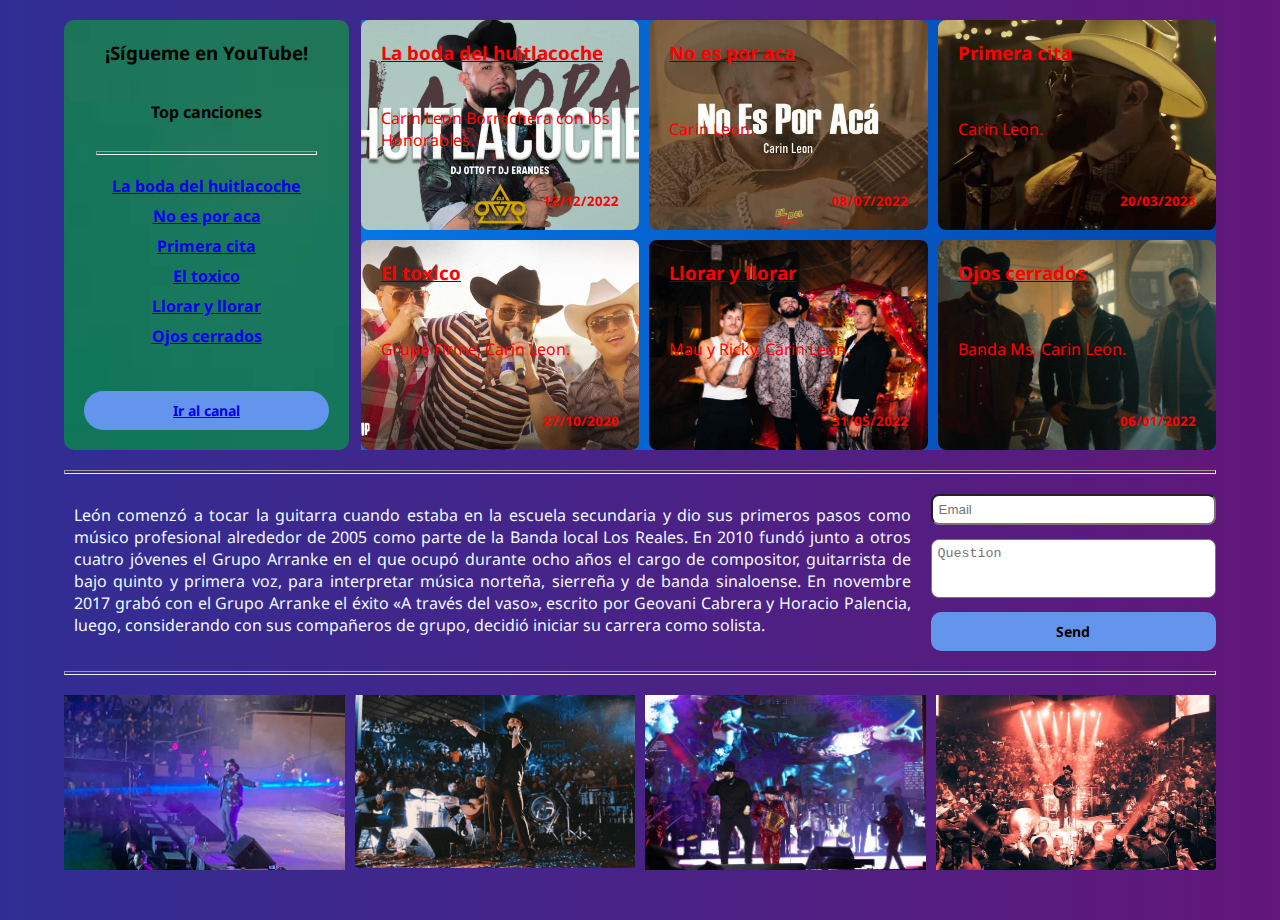
==== index.html @ 7c4f0ae0 "initial commit" ====
<!DOCTYPE html>
<html lang="en">
    <head>
        <meta charset="UTF-8" />
        <meta http-equiv="X-UA-Compatible" content="IE=edge" />
        <meta name="viewport" content="width=device-width, initial-scale=1.0" />
        <title>Index</title>
        <!-- Logo -->
        <link rel="shortcut icon" href="./img/logo.png" />
        <!-- Google Fonts - Noto Sans -->
        <link rel="preconnect" href="https://fonts.googleapis.com" />
        <link rel="preconnect" href="https://fonts.gstatic.com" crossorigin />
        <link href="https://fonts.googleapis.com/css2?family=Noto+Sans:wght@300;400&display=swap" rel="stylesheet" />
        <!-- Custom CSS -->
        <link rel="stylesheet" href="css/styles-initial.css" />
    </head>
    <body>
        <div class="container-main">
            <div class="banner" style="background-image: url('./img/banner.jpg')">
                <h3>¡Sígueme en YouTube!</h3>
                <ul>
                    <li>Top canciones</li><hr>
                    <li><a href="https://www.youtube.com/watch?v=6AJ1H63KLWc">La boda del huitlacoche</a></li>
                    <li><a href="https://www.youtube.com/watch?v=CboQScwFnLY">No es por aca</a></li>
                    <li><a href="https://www.youtube.com/watch?v=jhMiIUb2GEA">Primera cita</a></li>
                    <li><a href="https://www.youtube.com/watch?v=7MacBC8cLjg">El toxico</a></li>
                    <li><a href="https://www.youtube.com/watch?v=MUTS37nhkTA">Llorar y llorar</a></li>
                    <li><a href="https://www.youtube.com/watch?v=6WZPtzuyJBg">Ojos cerrados</a></li>
                </ul>
                <button class="button"><a href="https://www.youtube.com/channel/UCywpKTAjNjHv53c0TX3K_KQ">Ir al canal</a></button>
            </div>
            <div class="container-cards" style="background-image: url('./img/videolist/6.jpg')">
                <div class="card" style="background-image: url('./img/videolist/7.jpg')">
                    <div class="texts">
                        <a href="https://www.youtube.com/watch?v=6AJ1H63KLWc"><h3 style="color:rgb(255, 0, 0)">La boda del huitlacoche</h3></a>
                        <p style="color:rgb(255, 0, 0)">Carin Leon Borrachera con los Honorables.</p>
                        <h5 style="color:rgb(255, 0, 0)">12/12/2022</h5>
                    </div>
                    </a>
                </div>
                <div class="card" style="background-image: url('./img/videolist/8.jpg')">
                    <div class="texts">
                        <a href="https://www.youtube.com/watch?v=CboQScwFnLY"><h3 h3 style="color:rgb(255, 0, 0)">No es por aca</h3></a>
                        <p h3 style="color:rgb(255, 0, 0)">Carin Leon.</p>
                        <h5 h3 style="color:rgb(255, 0, 0)">08/07/2022</h5>
                    </div>
                </div>
                <div class="card" style="background-image: url('./img/videolist/9.jpg')">
                    <div class="texts">
                        <a href="https://www.youtube.com/watch?v=jhMiIUb2GEA"><h3 h3 style="color:rgb(255, 0, 0)">Primera cita</h3></a>
                        <p h3 style="color:rgb(255, 0, 0)">Carin Leon.</p>
                        <h5 h3 style="color:rgb(255, 0, 0)">20/03/2023</h5>
                    </div>
                </div>
                <div class="card" style="background-image: url('./img/videolist/10.jpg')">
                    <div class="texts">
                        <a href="https://www.youtube.com/watch?v=7MacBC8cLjg"><h3 h3 style="color:rgb(255, 0, 0)">El toxico</h3></a>
                        <p h3 style="color:rgb(255, 0, 0)">Grupo Firme, Carin Leon.</p>
                        <h5 h3 style="color:rgb(255, 0, 0)">27/10/2020</h5>
                    </div>
                </div>
                <div class="card" style="background-image: url('./img/videolist/11.jpg')">
                    <div class="texts">
                        <a href="https://www.youtube.com/watch?v=MUTS37nhkTA"><h3 h3 style="color:rgb(255, 0, 0)">Llorar y llorar</h3></a>
                        <p h3 style="color:rgb(255, 0, 0)">Mau y Ricky, Carin Leon.</p>
                        <h5 h3 style="color:rgb(255, 0, 0)">31/05/2022</h5>
                    </div>
                </div>
                <div class="card" style="background-image: url('./img/videolist/12.jpg')">
                    <div class="texts">
                        <a href="https://www.youtube.com/watch?v=6WZPtzuyJBg"><h3 h3 style="color:rgb(255, 0, 0)">Ojos cerrados</h3></a>
                        <p h3 style="color:rgb(255, 0, 0)">Banda Ms, Carin Leon.</p>
                        <h5 h3 style="color:rgb(255, 0, 0)">06/01/2022</h5>
                    </div>
                </div>
            </div>
        </div>
        <hr />
        <div class="container-info">
            <div class="presentation" style="color:aliceblue">
                León comenzó a tocar la guitarra cuando estaba en la escuela secundaria y dio sus primeros pasos como músico profesional alrededor de 2005 como parte de la Banda local Los Reales. 
                En 2010 fundó junto a otros cuatro jóvenes el Grupo Arranke en el que ocupó durante ocho años el cargo de compositor, guitarrista de bajo quinto y primera voz, para interpretar música norteña, sierreña y de banda sinaloense. 
                En novembre 2017 grabó con el Grupo Arranke el éxito «A través del vaso», escrito por Geovani Cabrera y Horacio Palencia, luego, considerando con sus compañeros de grupo, decidió iniciar su carrera como solista.
            </div>
            <div class="form">
                <input type="email" placeholder="Email" />
                <textarea rows="3" placeholder="Question"></textarea>
                <button class="button">Send</button>
            </div>
        </div>
        <hr />
        <div class="container-images">
            <div class="card-image">
                <img src="img/thumbnails/1.JPG" alt="Thumbnail 1" />
            </div>
            <div class="card-image">
                <img src="img/thumbnails/2.JPG" alt="Thumbnail 2" />
            </div>
            <div class="card-image">
                <img src="img/thumbnails/3.JPG" alt="Thumbnail 3" />
            </div>
            <div class="card-image">
                <img src="img/thumbnails/4.JPG" alt="Thumbnail 4" />
            </div>
        </div>
    </body>
</html>
---- css/styles-initial.css ----
root {
    --color-black: #000000;
    --color-white: #ffffff;
}

* {
    box-sizing: border-box;
    margin: 0;
    padding: 0;
}

body {
    background: #26b94b; /* fallback for old browsers */
    background: -webkit-linear-gradient(to right, #952eda, #30155c); /* Chrome 10-25, Safari 5.1-6 */
    background: linear-gradient(to right, #302e94, #621779); /* W3C, IE 10+/ Edge, Firefox 16+, Chrome 26+, Opera 12+, Safari 7+ */
    color: var(--color-white);
    font-family: "Noto Sans", sans-serif;
    min-height: 100vh;
}

.container-main {
    display: grid;
    gap: 12px;
    grid-template-columns: 1fr 3fr;
    margin: 20px auto;
    max-width: 1500px;
    padding: 40px auto;
    width: 90%;
}

.banner {
    background-position: center center;
    background-size: cover;
    border: 2px solid var(--color-white);
    border-radius: 10px;
    display: flex;
    flex-direction: column;
    justify-content: space-between;
    padding: 20px;
    text-align: center;
}

.banner ul {
    list-style: none;
}

.banner ul li {
    font-weight: bold;
    padding-bottom: 8px;
}

.banner .button {
    background: cornflowerblue;
    border: 3px solid var(--color-black);
    border-radius: 100px;
    color: var(--color-white);
    cursor: pointer;
    display: block;
    font-family: "Noto Sans", sans-serif;
    font-size: 14px;
    font-weight: bold;
    padding: 10px;
    text-align: center;
    transition: transform 0.2s;
    width: 100%;
}

.banner .button:hover {
    transform: scale(1.03);
}

.container-cards {
    display: grid;
    gap: 10px;
    grid-template-columns: repeat(3, 1fr);
}

.card {
    background-position: center center;
    background-size: cover;
    border-radius: 8px;
    min-height: 210px;
    padding: 20px;
    transition: transform 0.2s;
}

.card:hover {
    transform: scale(1.03);
}

.card .texts {
    display: flex;
    flex-direction: column;
    justify-content: space-between;
    height: 100%;
}

.card .texts h5 {
    text-align: right;
}

hr {
    background-color: var(--color-black);
    color: var(--color-black);
    height: 4px;
    margin: 20px auto;
    max-width: 1500px;
    width: 90%;
}

.container-info {
    display: grid;
    gap: 10px;
    grid-template-columns: 3fr 1fr;
    margin: 20px auto;
    max-width: 1500px;
    padding: 40px auto;
    width: 90%;
}

.container-info .presentation {
    text-decoration-color: antiquewhite;
    background-color: var(--color-white);
    border: 2px solid var(--color-white);
    border-radius: 10px;
    color: var(--color-white);
    padding: 10px;
    text-align: justify;
}

.container-info .form {
    display: flex;
    flex-direction: column;
    justify-content: center;
}

.container-info .form input {
    border-radius: 8px;
    margin-bottom: 14px;
    padding: 6px;
}

.container-info .form textarea {
    border-radius: 8px;
    margin-bottom: 14px;
    padding: 6px;
    resize: none;
}

.container-info .form .button {
    background: cornflowerblue;
    border: 3px solid var(--color-black);
    border-radius: 10px;
    color: var(--color-white);
    cursor: pointer;
    display: block;
    font-family: "Noto Sans", sans-serif;
    font-size: 14px;
    font-weight: bold;
    padding: 10px;
    text-align: center;
    transition: transform 0.2s;
    width: 100%;
}

.container-images {
    display: grid;
    gap: 10px;
    grid-template-columns: repeat(4, 1fr);
    margin: 20px auto;
    max-width: 1500px;
    padding: 40px auto;
    width: 90%;
}

.container-images img {
    border: 2px solid var(--color-black);
    transition: transform 0.2s;
    width: 100%;
}

.container-images img:hover {
    transform: scale(1.03);
}

/* Media Queries */

/* Large devices (laptops/desktops, 992px and up) */
@media only screen and (max-width: 992px) {
    .container-info .presentation {
        font-size: 14px;
    }

    .container-images {
        grid-template-columns: repeat(3, 1fr);
    }
}

/* Medium devices (landscape tablets, 768px and up) */
@media only screen and (max-width: 768px) {
    .container-main {
        grid-template-columns: 1fr;
    }

    .container-cards {
        grid-template-columns: repeat(2, 1fr);
    }

    .container-info {
        grid-template-columns: 1fr;
    }

    .container-info .presentation {
        font-size: 13px;
    }

    .container-images {
        grid-template-columns: repeat(2, 1fr);
    }
}

/* Small devices (portrait tablets and large phones, 600px and up) */
@media only screen and (max-width: 600px) {
    .container-cards {
        grid-template-columns: 1fr;
    }

    .container-info .presentation {
        font-size: 11px;
    }

    .container-images {
        grid-template-columns: 1fr;
    }
}
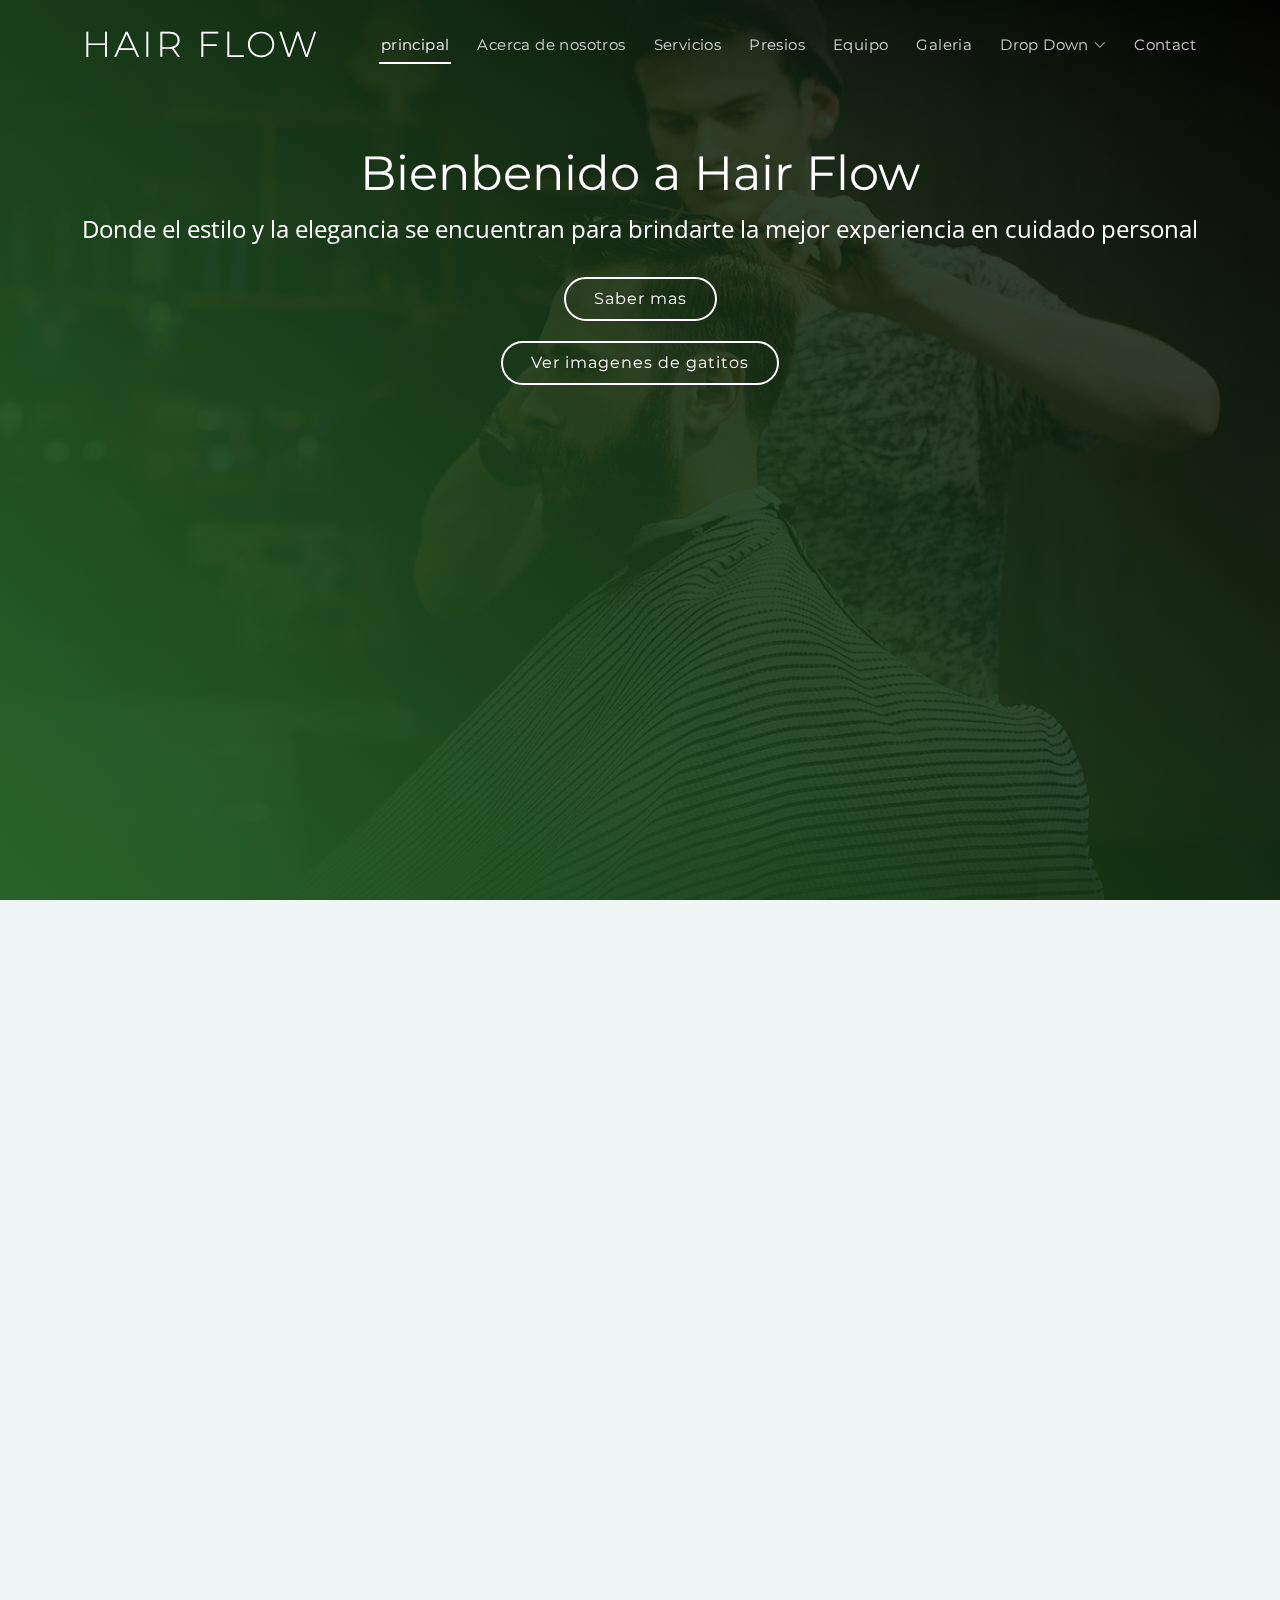
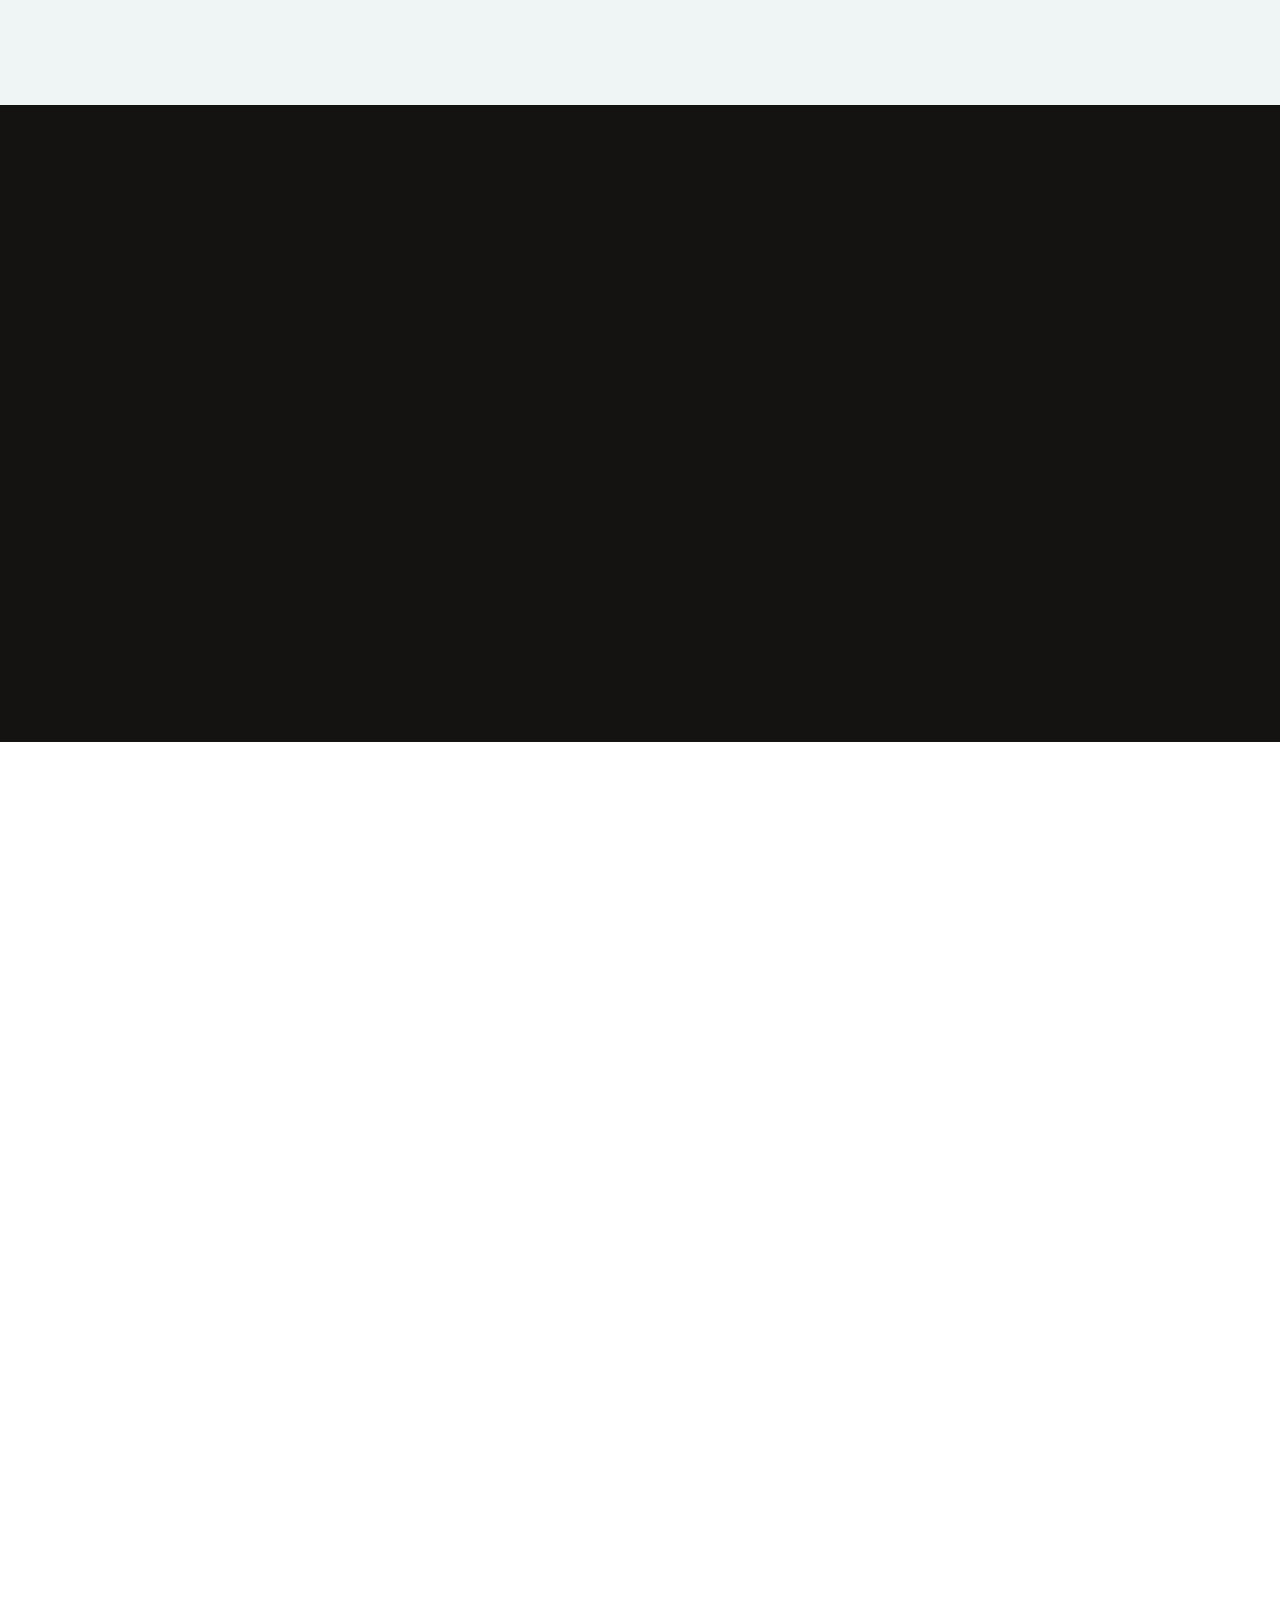
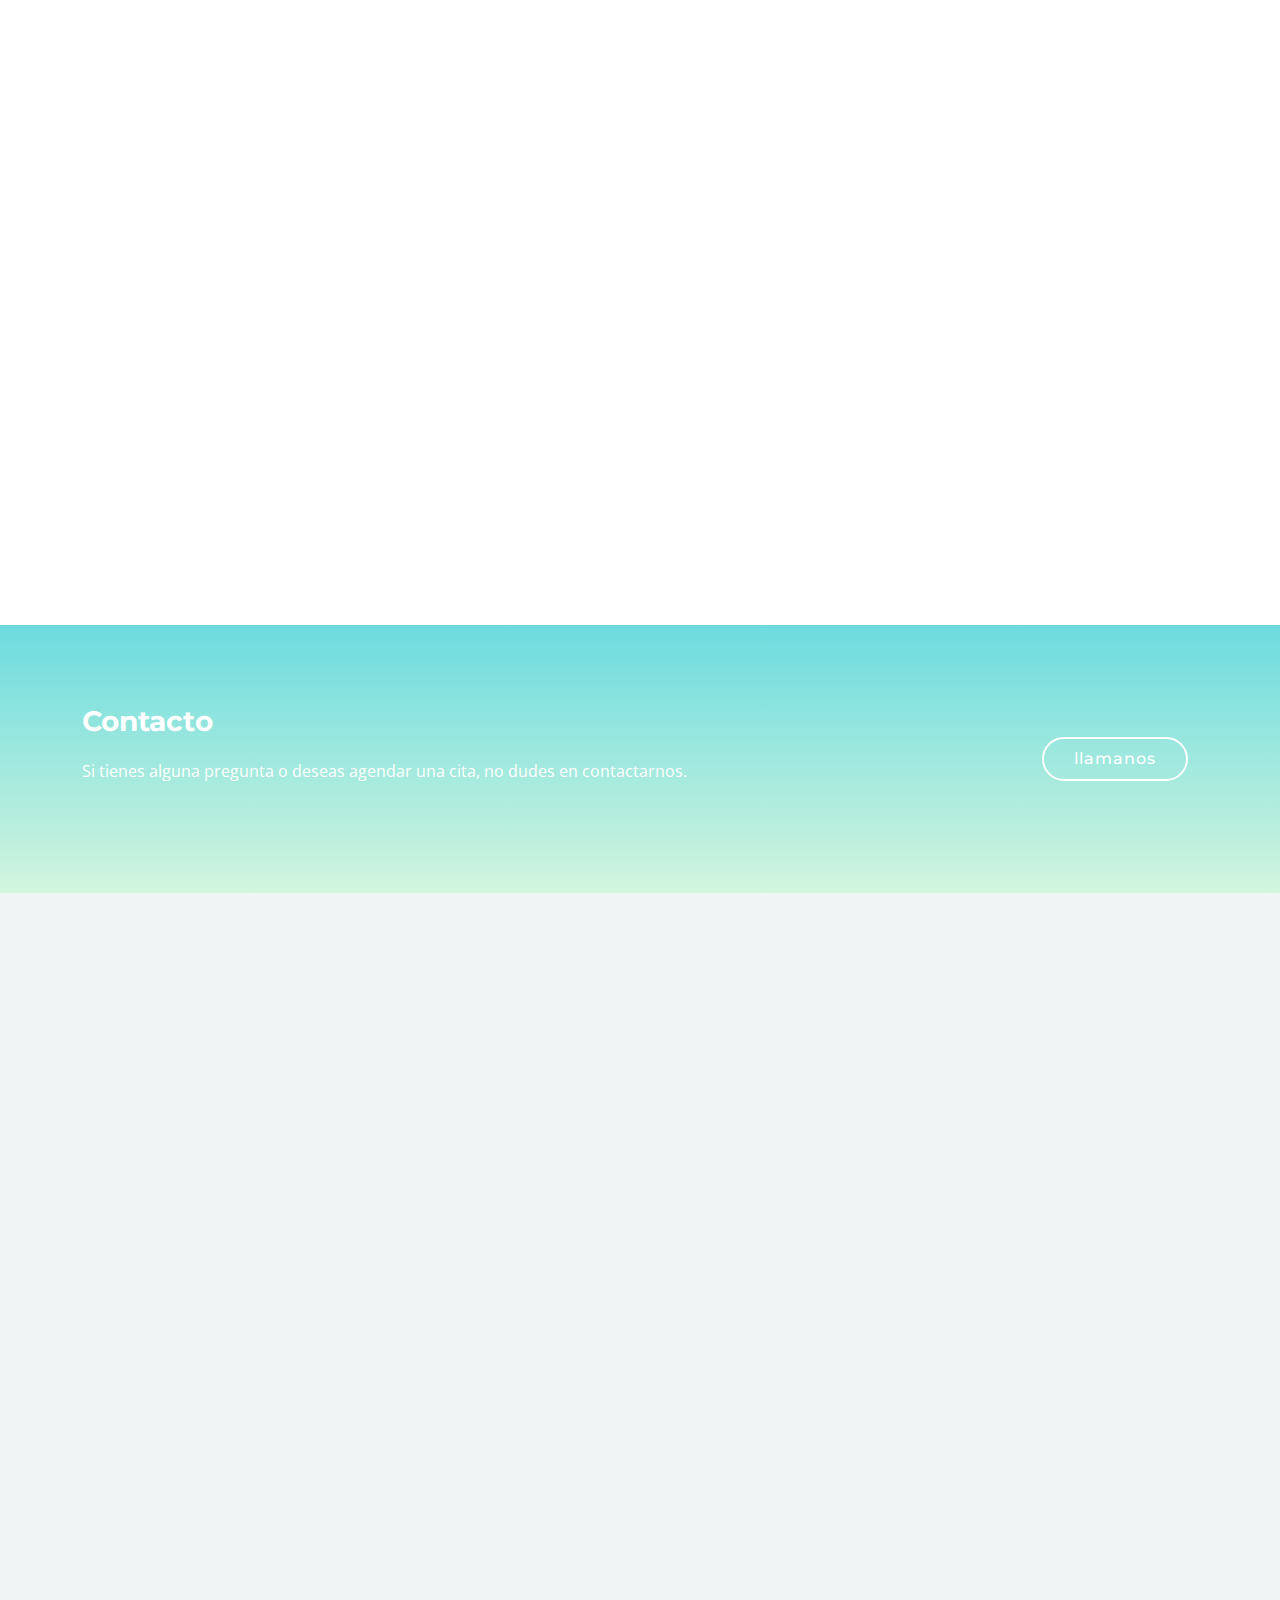
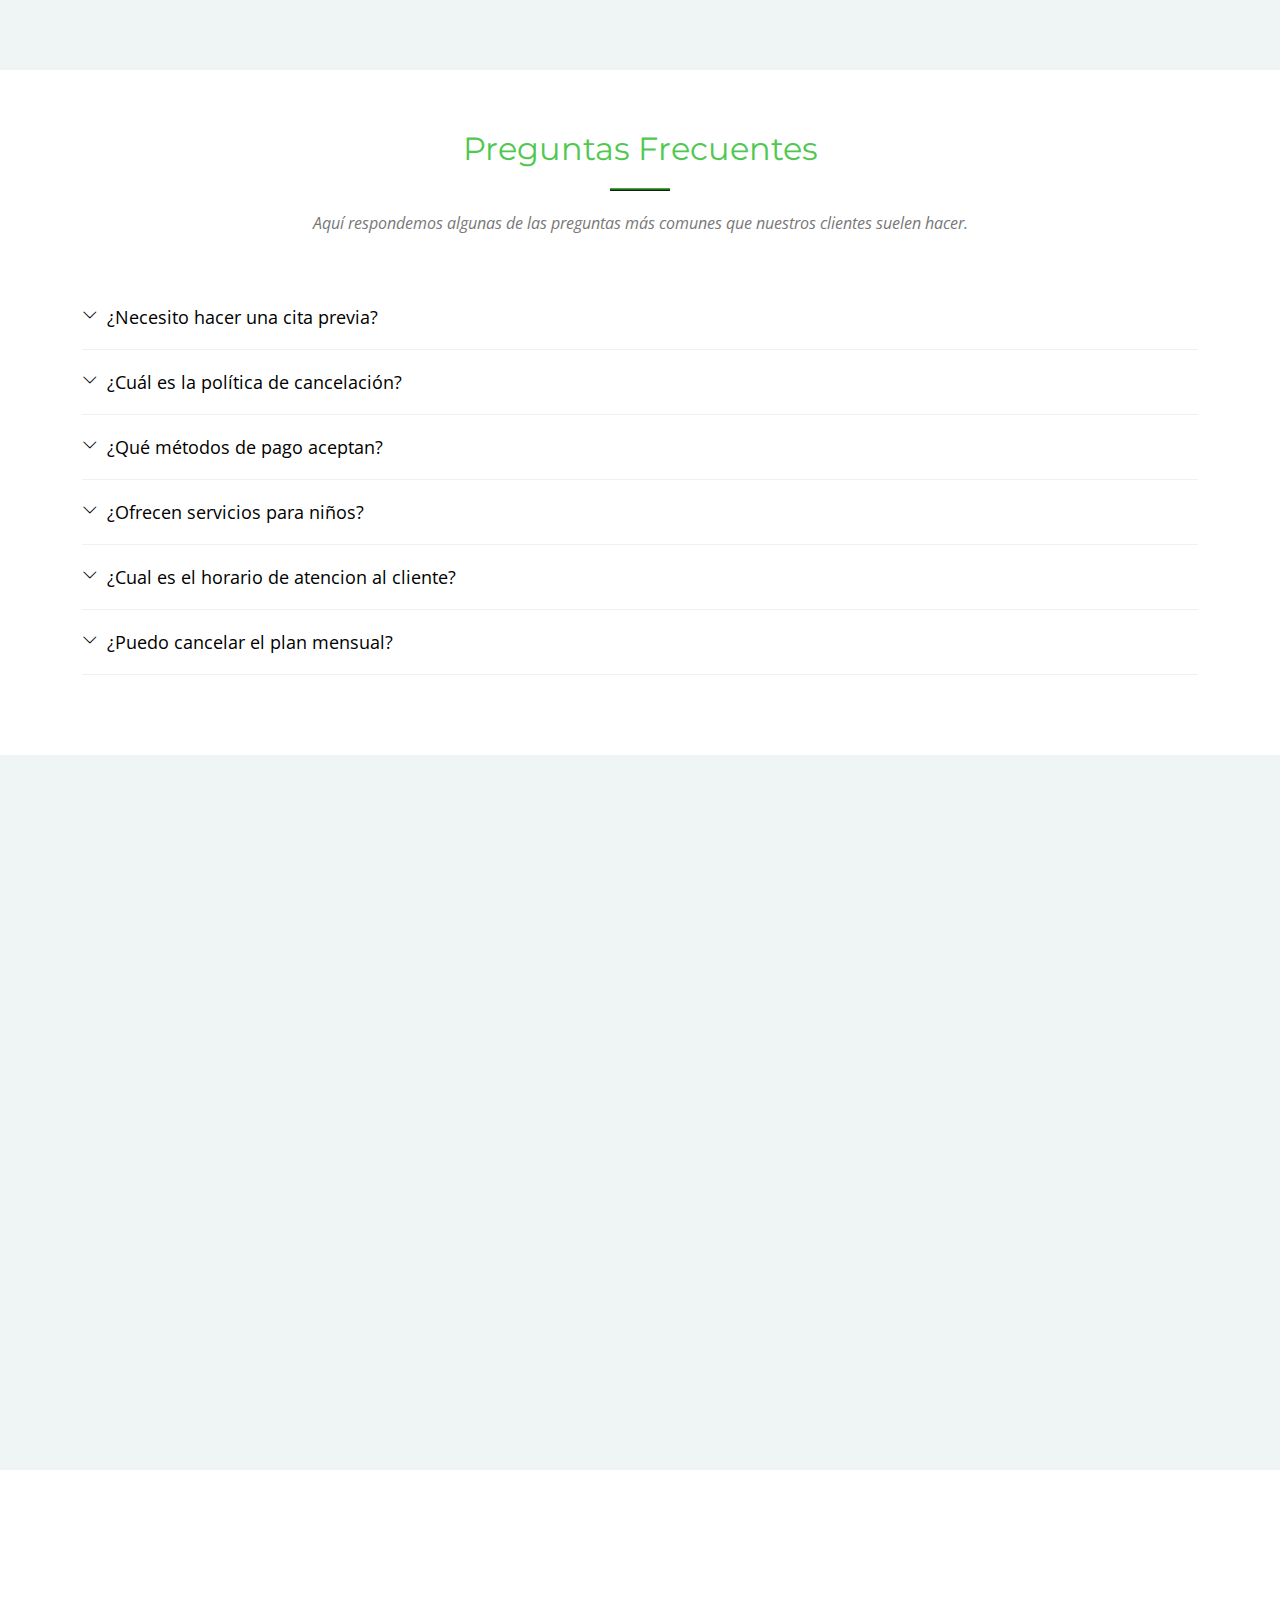
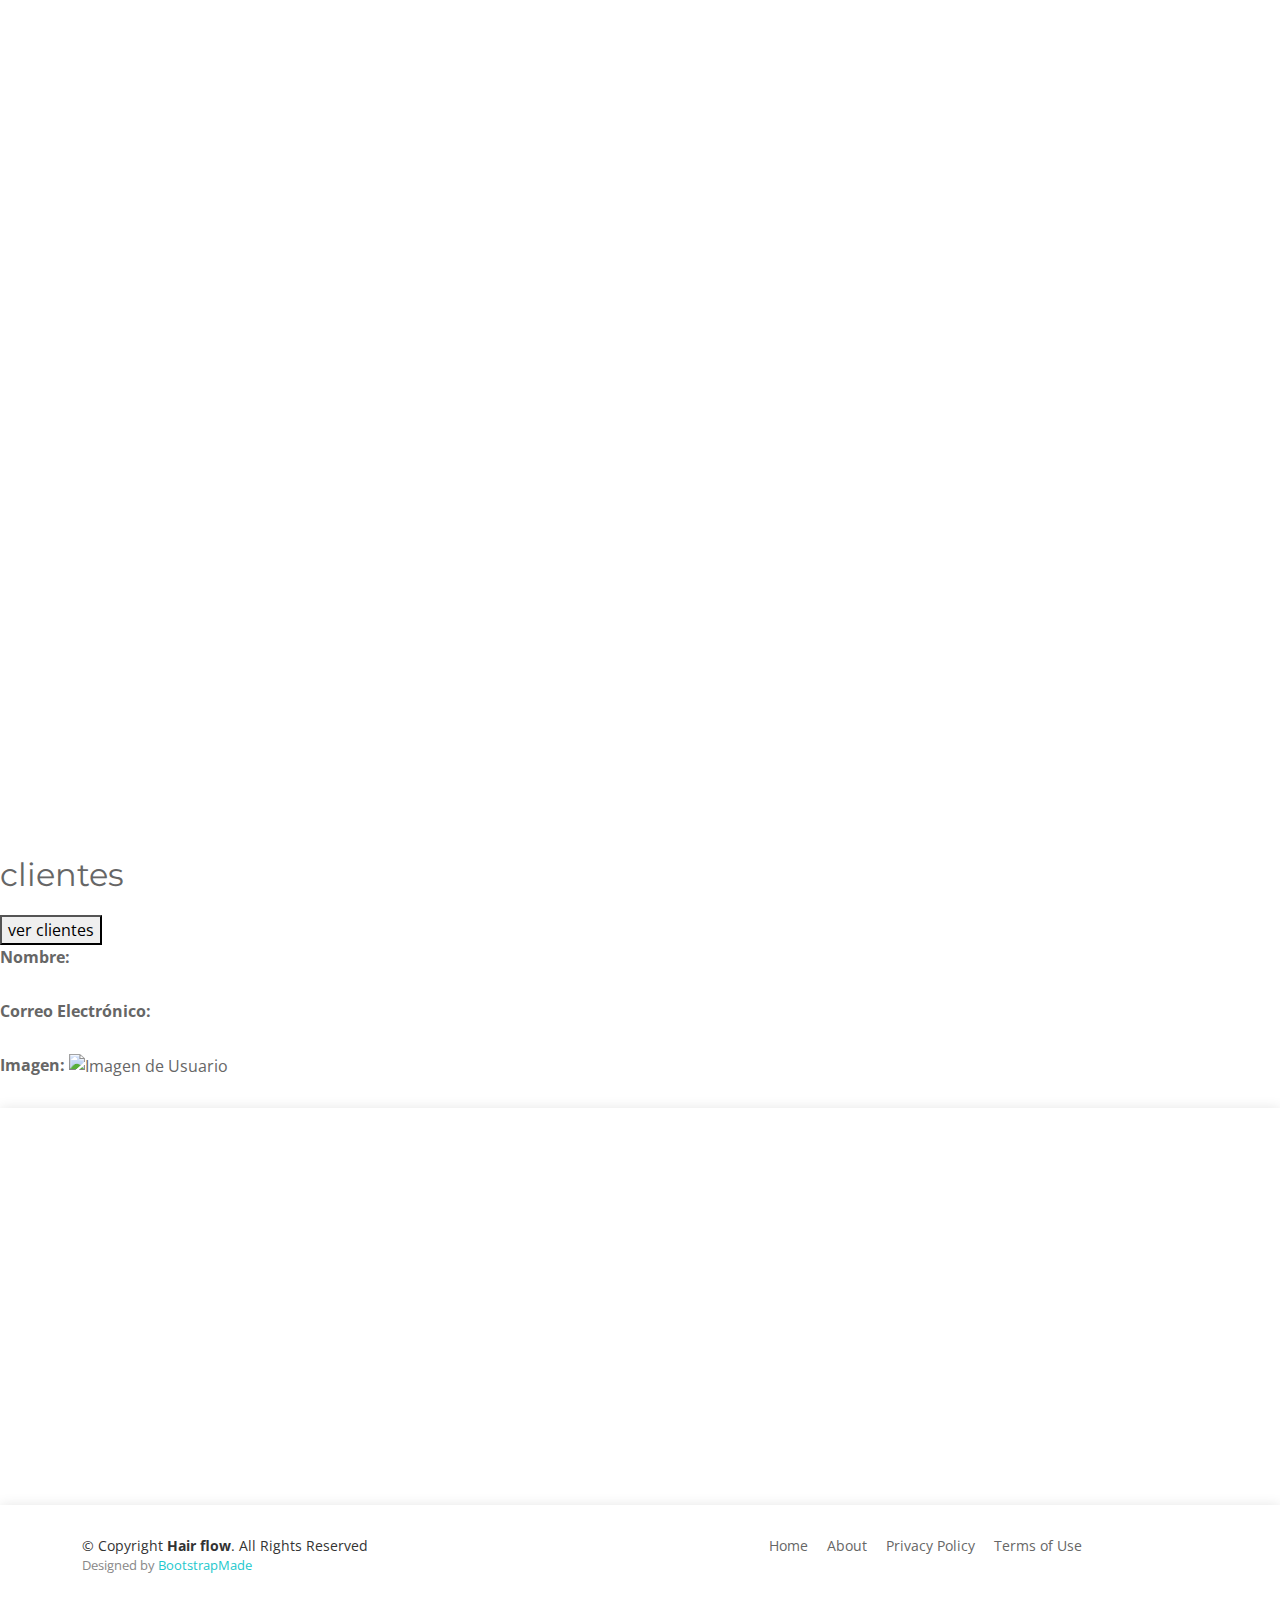
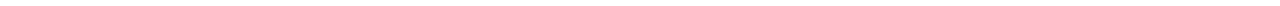
==== commit 8593422f: "commit-one" ====
--- a/index.html
+++ b/index.html
@@ -1,107 +1,695 @@
 <!DOCTYPE html>
 <html lang="en">
-    <head>
-        <meta charset="UTF-8" />
-        <meta http-equiv="X-UA-Compatible" content="IE=edge" />
-        <meta name="viewport" content="width=device-width, initial-scale=1.0" />
-        <title>Index</title>
-        <!-- Logo -->
-        <link rel="shortcut icon" href="./img/logo.png" />
-        <!-- Google Fonts - Noto Sans -->
-        <link rel="preconnect" href="https://fonts.googleapis.com" />
-        <link rel="preconnect" href="https://fonts.gstatic.com" crossorigin />
-        <link href="https://fonts.googleapis.com/css2?family=Noto+Sans:wght@300;400&display=swap" rel="stylesheet" />
-        <!-- Custom CSS -->
-        <link rel="stylesheet" href="css/styles-initial.css" />
-    </head>
-    <body>
-        <div class="container-main">
-            <div class="banner" style="background-image: url('./img/banner.jpg')">
-                <h3>¡Sígueme en YouTube!</h3>
+
+<head>
+  <meta charset="utf-8">
+  <meta content="width=device-width, initial-scale=1.0" name="viewport">
+
+  <title>Hair flow</title>
+  <meta content="" name="description">
+  <meta content="" name="keywords">
+
+  <!-- Favicons -->
+  <link href="assets/img/240px-Icon_O_green.svg.png" rel="icon">
+  <link href="assets/img/240px-Icon_O_green.svg.png" rel="apple-touch-icon">
+
+  <!-- Google Fonts -->
+  <link href="https://fonts.googleapis.com/css?family=Montserrat:300,400,500,700|Open+Sans:300,300i,400,400i,700,700i" rel="stylesheet">
+
+  <!-- Vendor CSS Files -->
+  <link href="assets/vendor/aos/aos.css" rel="stylesheet">
+  <link href="assets/vendor/bootstrap/css/bootstrap.min.css" rel="stylesheet">
+  <link href="assets/vendor/bootstrap-icons/bootstrap-icons.css" rel="stylesheet">
+  <link href="assets/vendor/glightbox/css/glightbox.min.css" rel="stylesheet">
+
+  <!-- Template Main CSS File -->
+  <link href="assets/css/style.css" rel="stylesheet">
+
+</head>
+
+<body>
+
+  <!-- ======= Header ======= -->
+  <header id="header" class="fixed-top d-flex align-items-center header-transparent">
+    <div class="container d-flex justify-content-between align-items-center">
+
+      <div id="logo">
+        <h1><a href="index.html">Hair flow</a></h1>
+        <!-- Uncomment below if you prefer to use an image logo -->
+        <!-- <a href="index.html"><img src="assets/img/logo.png" alt=""></a> -->
+      </div>
+
+      <nav id="navbar" class="navbar">
+        <ul>
+          <li><a class="nav-link scrollto active" href="#hero">principal</a></li>
+          <li><a class="nav-link scrollto" href="#about">Acerca de nosotros</a></li>
+          <li><a class="nav-link scrollto" href="#features">Servicios</a></li>
+          <li><a class="nav-link scrollto" href="#pricing">Presios</a></li>
+          <li><a class="nav-link scrollto" href="#team">Equipo</a></li>
+          <li><a class="nav-link scrollto" href="#gallery">Galeria</a></li>
+          <li class="dropdown"><a href="#"><span>Drop Down</span> <i class="bi bi-chevron-down"></i></a>
+            <ul>
+              <li><a href="#">Drop Down 1</a></li>
+              <li class="dropdown"><a href="#"><span>Deep Drop Down</span> <i class="bi bi-chevron-right"></i></a>
                 <ul>
-                    <li>Top canciones</li><hr>
-                    <li><a href="https://www.youtube.com/watch?v=6AJ1H63KLWc">La boda del huitlacoche</a></li>
-                    <li><a href="https://www.youtube.com/watch?v=CboQScwFnLY">No es por aca</a></li>
-                    <li><a href="https://www.youtube.com/watch?v=jhMiIUb2GEA">Primera cita</a></li>
-                    <li><a href="https://www.youtube.com/watch?v=7MacBC8cLjg">El toxico</a></li>
-                    <li><a href="https://www.youtube.com/watch?v=MUTS37nhkTA">Llorar y llorar</a></li>
-                    <li><a href="https://www.youtube.com/watch?v=6WZPtzuyJBg">Ojos cerrados</a></li>
+                  <li><a href="#">Deep Drop Down 1</a></li>
+                  <li><a href="#">Deep Drop Down 2</a></li>
+                  <li><a href="#">Deep Drop Down 3</a></li>
+                  <li><a href="#">Deep Drop Down 4</a></li>
+                  <li><a href="#">Deep Drop Down 5</a></li>
                 </ul>
-                <button class="button"><a href="https://www.youtube.com/channel/UCywpKTAjNjHv53c0TX3K_KQ">Ir al canal</a></button>
-            </div>
-            <div class="container-cards" style="background-image: url('./img/videolist/6.jpg')">
-                <div class="card" style="background-image: url('./img/videolist/7.jpg')">
-                    <div class="texts">
-                        <a href="https://www.youtube.com/watch?v=6AJ1H63KLWc"><h3 style="color:rgb(255, 0, 0)">La boda del huitlacoche</h3></a>
-                        <p style="color:rgb(255, 0, 0)">Carin Leon Borrachera con los Honorables.</p>
-                        <h5 style="color:rgb(255, 0, 0)">12/12/2022</h5>
+              </li>
+              <li><a href="#">Drop Down 2</a></li>
+              <li><a href="#">Drop Down 3</a></li>
+              <li><a href="#">Drop Down 4</a></li>
+            </ul>
+          </li>
+          <li><a class="nav-link scrollto" href="#contact">Contact</a></li>
+        </ul>
+        <i class="bi bi-list mobile-nav-toggle"></i>
+      </nav><!-- .navbar -->
+    </div>
+  </header><!-- End Header -->
+
+  <!-- ======= Hero Section ======= -->
+  <section id="hero">
+
+    <div class="hero-text" data-aos="zoom-out">
+      <h2>Bienbenido a Hair Flow</h2>
+      <p>Donde el estilo y la elegancia se encuentran para brindarte la mejor experiencia en cuidado personal</p>
+      <a href="#about" class="btn-get-started scrollto">Saber mas</a>
+      <a href="assets/pages/barber-and-cats.html" class="btn-get-started scrollto">Ver imagenes de gatitos</a>
+    </div>
+
+<!--
+      <div class="product-screen-3" data-aos="fade-up">
+      <img src="assets/img/maxresdefault.jpg" alt="">
+      </div>
+    -->
+    </div>
+
+  </section><!-- End Hero Section -->
+
+  <main id="main">
+
+    <!-- ======= About Section ======= -->
+    <section id="about" class="section-bg">
+      <div class="container-fluid" data-aos="fade-up">
+        <div class="section-header">
+          <h3 class="section-title">Acerca de nosotros</h3>
+          <span class="section-divider"></span>
+          <p class="section-description">
+            "¡Donde el estilo y la elegancia se encuentran para brindarte la mejor experiencia en cuidado personal!
+          </p>
+        </div>
+
+        <div class="row">
+          <div class="col-lg-6 about-img" data-aos="fade-right" dat-aos-delay="100">
+            <img src="assets/img/corte-barba2.jpg" alt="">
+          </div>
+
+          <div class="col-lg-6 content" data-aos="fade-left" dat-aos-delay="100">
+            <h2>hair flow</h2>
+            <p>
+              Somos Barbería  Hair flow, un lugar donde la pasión por el arte de la barbería se une con la atención personalizada. Nuestro equipo de barberos altamente capacitados se dedica a proporcionar cortes de cabello y afeitados excepcionales, adaptados a tus preferencias y estilo.
+            </p>
+            <p>
+              Con años de experiencia en el campo, entendemos la importancia de cada detalle en tu apariencia. Nuestra misión es no solo ofrecer servicios de calidad, sino también crear un ambiente relajado y acogedor en el que puedas disfrutar de tu tiempo de cuidado personal.
+            </p>
+          </div>
+        </div>
+
+      </div>
+    </section><!-- End About Section -->
+
+    <!-- ======= Featuress Section ======= -->
+    <section id="features">
+      <div class="container" data-aos="fade-up">
+
+        <div class="row">
+
+          <div class="col-lg-8 offset-lg-4">
+            <div class="section-header">
+              <h3 class="section-title">Nuestros Servicios</h3>
+              <p>Descubre una variedad de servicios de alta calidad que ofrecemos para cuidar tu estilo y apariencia.</p>
+              <span class="section-divider"></span>
+            </div>
+          </div>
+
+          <div class="col-lg-4 col-md-5 features-img">
+            <img src="assets/img/logo-barber.jpg" alt="" data-aos="fade-right">
+          </div>
+
+          <div class="col-lg-8 col-md-7 ">
+
+            <div class="row">
+
+              <div class="col-lg-6 col-md-6 box" data-aos="fade-up">
+                <div class="icon"><i class="bi bi-scissors"></i></div>
+                <h4 class="title"><a href="">Corte de Cabello</a></h4>
+                <p class="description">Desde cortes clásicos hasta tendencias modernas, nuestro equipo de barberos expertos transformará tu estilo.</p>
+              </div>
+              <div class="col-lg-6 col-md-6 box" data-aos="fade-up">
+                <div class="icon"><i class="bi bi-person-check-fill"></i></div>
+                <h4 class="title"><a href="">Afeitado Clásico</a></h4>
+                <p class="description">Experimenta la sensación de un afeitado tradicional con nuestras técnicas de alta precisión y productos de calidad.</p>
+              </div>
+              <div class="col-lg-6 col-md-6 box" data-aos="fade-up" dat-aos-delay="100">
+                <div class="icon"><i class="bi bi-emoji-smile"></i></div>
+                <h4 class="title"><a href="">Tratamientos de Barba</a></h4>
+                <p class="description">Nuestros tratamientos de barba te ayudarán a mantener tu barba en su mejor forma, brindando suavidad y vitalidad.</p>
+              </div>
+              <div class="col-lg-6 col-md-6 box" data-aos="fade-up" data-aos-delay="100">
+                <div class="icon"><i class="bi bi-card-checklist"></i></div>
+                <h4 class="title"><a href="">Otros</a></h4>
+                <p class="description">Tambien podemos hacer variedad de cortes que esten y estilos mas modernos dando la mejor atencion y servicio a todos nuestros clientes.</p>
+              </div>
+            </div>
+
+          </div>
+
+        </div>
+
+      </div>
+
+    </section><!-- End Featuress Section -->
+
+    <!-- ======= Advanced Featuress Section ======= -->
+    <section id="advanced-features">
+
+      <div class="features-row section-bg" data-aos="fade-up">
+        <div class="container">
+          <div class="row">
+            <div class="col-12">
+              <img class="advanced-feature-img-right wow fadeInRight" src="assets/img/corte-barba.jpg" alt="">
+              <div>
+                <h2>Nuestra Membresía Premium</h2>
+                <h3>Únete a nuestra membresía premium y disfruta de beneficios exclusivos diseñados para cuidar tu estilo y comodidad.</h3>
+                <li>Cortes de cabello ilimitados</li>
+                <li>Afeitados de calidad premium</li>
+                <li>Tratamientos de barba y cuidado facial</li>
+                <li>Descuentos especiales en productos</li>
+                <li>Reservas preferenciales</li>
+              </div>
+            </div>
+          </div>
+        </div>
+      </div>
+
+      <div class="features-row" data-aos="fade-up">
+        <div class="container">
+          <div class="row">
+            <div class="col-12">
+              <img class="advanced-feature-img-left" src="assets/img/instalations.jpg" alt="">
+              <div>
+                <h2>Nuestras Instalaciones</h2>
+                <i class="bi bi-calendar4-week"></i>
+                <p>Te invitamos a conocer nuestras modernas y cómodas instalaciones donde te brindaremos una experiencia excepcional.</p>
+                <h3>Espacio Acogedor</h3>
+          <p>Nuestras instalaciones cuentan con un ambiente relajado y acogedor para que disfrutes de tu tiempo con nosotros.</p>
+          <h3>Zona de Espera</h3>
+          <p>Relájate en nuestra cómoda zona de espera mientras te preparamos para tu servicio.</p>
+          <h3>Tecnología Moderna</h3>
+          <p>Utilizamos herramientas y equipos de última generación para garantizar resultados de alta calidad.</p>
+              </div>
+            </div>
+          </div>
+        </div>
+      </div>
+
+      <div class="features-row section-bg" data-aos="fade-up">
+        <div class="container">
+          <div class="row">
+            <div class="col-12">
+              
+              <div>
+                <h2>Agenda tu Cita</h2>
+                <h3>Reserva tu cita con nosotros y experimenta nuestros servicios de calidad.</h3>
+                <div class="row">
+                  <div class="col-md-6">
+                    <div class="appointment-form">
+                      <h3>Formulario de Cita</h3>
+                      <form action="process-appointment.php" method="post">
+                        <div class="form-group">
+                          <input type="text" class="form-control" name="nombre" placeholder="Nombre" required>
+                        </div>
+                        <div class="form-group">
+                          <input type="email" class="form-control" name="correo" placeholder="Correo Electrónico" required>
+                        </div>
+                        <div class="form-group">
+                          <input type="tel" class="form-control" name="telefono" placeholder="Teléfono" required>
+                        </div>
+                        <div class="form-group">
+                          <input type="date" class="form-control" name="fecha" required>
+                        </div>
+                        <div class="form-group">
+                          <textarea class="form-control" name="mensaje" rows="3" placeholder="Mensaje Adicional"></textarea>
+                        </div>
+                        <button type="submit" class="btn btn-primary">Enviar Cita</button>
+                      </form>
                     </div>
-                    </a>
+                  </div>
+                  <div class="col-md-6 d-flex justify-content-center align-items-center">
+                    <img class="advanced-feature-img-right wow fadeInRight" src="assets/img/agg-cita.jpg" alt="agenda tu cita">
+                  </div>
                 </div>
-                <div class="card" style="background-image: url('./img/videolist/8.jpg')">
-                    <div class="texts">
-                        <a href="https://www.youtube.com/watch?v=CboQScwFnLY"><h3 h3 style="color:rgb(255, 0, 0)">No es por aca</h3></a>
-                        <p h3 style="color:rgb(255, 0, 0)">Carin Leon.</p>
-                        <h5 h3 style="color:rgb(255, 0, 0)">08/07/2022</h5>
-                    </div>
+                <i class="bi bi-chat-left-text-fill"></i>
+              </div>
+            </div>
+          </div>
+        </div>
+      </div>
+    </section><!-- End Advanced Featuress Section -->
+
+    <!-- ======= Call To Action Section ======= -->
+    <section id="call-to-action">
+      <div class="container">
+        <div class="row">
+          <div class="col-lg-9 text-center text-lg-start">
+            <h3 class="cta-title">Contacto</h3>
+            <p class="cta-text"> Si tienes alguna pregunta o deseas agendar una cita, no dudes en contactarnos.</p>
+          </div>
+          <div class="col-lg-3 cta-btn-container text-center">
+            <a class="cta-btn align-middle" href="#">llamanos</a>
+          </div>
+        </div>
+
+      </div>
+    </section><!-- End Call To Action Section -->
+    
+    <!-- ======= Pricing Section ======= -->
+    <section id="pricing" class="section-bg">
+      <div class="container" data-aos="fade-up">
+
+        <div class="section-header">
+          <h3 class="section-title">Nuestros Precios</h3>
+          <span class="section-divider"></span>
+          <p class="section-description">Descubre nuestros precios competitivos para la membresía premium y cortes de cabello.</p>
+        </div>
+
+        <div class="row">
+
+          <div class="col-lg-4 col-md-6">
+            <div class="box">
+              <h3>Cortes</h3>
+              <h4><sup>$</sup>200<span> corte</span></h4>
+              <ul>
+                <li><i class="bi bi-check-circle"></i> Experimenta cortes de cabello de calidad con nuestros barberos expertos.</li>
+              </ul>
+              <a href="#" class="get-started-btn">Get Started</a>
+            </div>
+          </div>
+
+          <div class="col-lg-4 col-md-6">
+            <div class="box featured">
+              <h3>Plan mensual</h3>
+              <h4><sup>$</sup>599<span> mensual</span></h4>
+              <ul>
+                <li><i class="bi bi-check-circle"></i> Cortes de cabello ilimitados</li>
+                <li><i class="bi bi-check-circle"></i> Afeitados de calidad premium</li>
+                <li><i class="bi bi-check-circle"></i> Tratamientos de barba y cuidado facial</li>
+                <li><i class="bi bi-check-circle"></i> Descuentos especiales en productos</li>
+                <li><i class="bi bi-check-circle"></i> Reservas preferenciales</li>
+              </ul>
+              <a href="#" class="get-started-btn">Get Started</a>
+            </div>
+          </div>
+
+          <div class="col-lg-4 col-md-6">
+            <div class="box">
+              <h3>Afeitados</h3>
+              <h4><sup>$</sup>300<span> afeitado</span></h4>
+              <ul>
+                <li><i class="bi bi-check-circle"></i> recibe el mejor afeitado y cuidado que tu barba pueda necesitar</li>
+              </ul>
+              <a href="#" class="get-started-btn">Get Started</a>
+            </div>
+          </div>
+
+        </div>
+      </div>
+    </section><!-- End Pricing Section -->
+
+    <!-- ======= Frequently Asked Questions Section ======= -->
+    <section id="faq">
+      <div class="container">
+
+        <div class="section-header">
+          <h3 class="section-title">Preguntas Frecuentes</h3>
+          <span class="section-divider"></span>
+          <p class="section-description">Aquí respondemos algunas de las preguntas más comunes que nuestros clientes suelen hacer.</p>
+        </div>
+
+        <ul class="faq-list">
+
+          <li>
+            <div data-bs-toggle="collapse" class="collapsed question" href="#faq1">¿Necesito hacer una cita previa? <i class="bi bi-chevron-down icon-show"></i><i class="bi bi-chevron-up icon-close"></i></div>
+            <div id="faq1" class="collapse" data-bs-parent=".faq-list">
+              <p>
+                Sí, recomendamos hacer una cita previa para garantizar que podamos atenderte en el horario que más te convenga.
+              </p>
+            </div>
+          </li>
+
+          <li>
+            <div data-bs-toggle="collapse" href="#faq2" class="collapsed question">¿Cuál es la política de cancelación? <i class="bi bi-chevron-down icon-show"></i><i class="bi bi-chevron-up icon-close"></i></div>
+            <div id="faq2" class="collapse" data-bs-parent=".faq-list">
+              <p>
+                Puedes cancelar tu cita con al menos 24 horas de anticipación para evitar cargos.
+              </p>
+            </div>
+          </li>
+
+          <li>
+            <div data-bs-toggle="collapse" href="#faq3" class="collapsed question">¿Qué métodos de pago aceptan? <i class="bi bi-chevron-down icon-show"></i><i class="bi bi-chevron-up icon-close"></i></div>
+            <div id="faq3" class="collapse" data-bs-parent=".faq-list">
+              <p>
+                Aceptamos pagos en efectivo y tarjetas de crédito/débito.
+              </p>
+            </div>
+          </li>
+
+          <li>
+            <div data-bs-toggle="collapse" href="#faq4" class="collapsed question">¿Ofrecen servicios para niños? <i class="bi bi-chevron-down icon-show"></i><i class="bi bi-chevron-up icon-close"></i></div>
+            <div id="faq4" class="collapse" data-bs-parent=".faq-list">
+              <p>
+                Sí, ofrecemos cortes de cabello para niños. Consulta nuestros precios para más detalles.
+              </p>
+            </div>
+          </li>
+
+          <li>
+            <div data-bs-toggle="collapse" href="#faq5" class="collapsed question">¿Cual es el horario de atencion al cliente? <i class="bi bi-chevron-down icon-show"></i><i class="bi bi-chevron-up icon-close"></i></div>
+            <div id="faq5" class="collapse" data-bs-parent=".faq-list">
+              <p>
+                Abrimos y empezamos a atender a los clientes desde las 8am y cerramos hasta las 8pm 
+              </p>
+            </div>
+          </li>
+
+          <li>
+            <div data-bs-toggle="collapse" href="#faq6" class="collapsed question">¿Puedo cancelar el plan mensual? <i class="bi bi-chevron-down icon-show"></i><i class="bi bi-chevron-up icon-close"></i></div>
+            <div id="faq6" class="collapse" data-bs-parent=".faq-list">
+              <p>
+                Lo sentimos pero no se puede, al terminar el mes el plan termina y si gusta seguir obteniendo de sus beneficios tendria que adquirirlo nuevamente
+              </p>
+            </div>
+          </li>
+
+        </ul>
+
+      </div>
+    </section><!-- End Frequently Asked Questions Section -->
+
+    <!-- ======= Team Section ======= -->
+    <section id="team" class="section-bg">
+      <div class="container" data-aos="fade-up">
+        <div class="section-header">
+          <h3 class="section-title">Nuestro equipo</h3>
+          <span class="section-divider"></span>
+          <p class="section-description">Conoce a nuestro equipo de barberos expertos dedicados a brindarte servicios de alta calidad.</p>
+        </div>
+        <div class="row">
+          <div class="col-lg-3 col-md-6">
+            <div class="member">
+              <div class="pic"><img src="assets/img/team/team1.jpg" alt=""></div>
+              <h4>Brayan</h4>
+              <span>Especialista en cuidado de la barba y estilos de vanguardia.</span>
+              <div class="social">
+                <a href=""><i class="bi bi-twitter"></i></a>
+                <a href=""><i class="bi bi-facebook"></i></a>
+                <a href=""><i class="bi bi-instagram"></i></a>
+                <a href=""><i class="bi bi-linkedin"></i></a>
+              </div>
+            </div>
+          </div>
+
+          <div class="col-lg-3 col-md-6">
+            <div class="member">
+              <div class="pic"><img src="assets/img/team/team2.jpg" alt=""></div>
+              <h4>Carlos</h4>
+              <span>Especialista en afeitados clásicos y cuidado de barba. Apasionado por brindar la mejor experiencia a nuestros clientes.</span>
+              <div class="social">
+                <a href=""><i class="bi bi-twitter"></i></a>
+                <a href=""><i class="bi bi-facebook"></i></a>
+                <a href=""><i class="bi bi-instagram"></i></a>
+                <a href=""><i class="bi bi-linkedin"></i></a>
+              </div>
+            </div>
+          </div>
+
+          <div class="col-lg-3 col-md-6">
+            <div class="member">
+              <div class="pic"><img src="assets/img/team/team3.jpg" alt=""></div>
+              <h4>Fernando</h4>
+              <span>Experto en cortes clásicos y modernos. Con más de 10 años de experiencia en la industria.</span>
+              <div class="social">
+                <a href=""><i class="bi bi-twitter"></i></a>
+                <a href=""><i class="bi bi-facebook"></i></a>
+                <a href=""><i class="bi bi-instagram"></i></a>
+                <a href=""><i class="bi bi-linkedin"></i></a>
+              </div>
+            </div>
+          </div>
+
+          <div class="col-lg-3 col-md-6">
+            <div class="member">
+              <div class="pic"><img src="assets/img/team/team4.jpeg" alt=""></div>
+              <h4>Miguel </h4>
+              <span>Experto en tendencias actuales y cortes de vanguardia. Siempre busca innovar en el mundo de la barbería.</span>
+              <div class="social">
+                <a href=""><i class="bi bi-twitter"></i></a>
+                <a href=""><i class="bi bi-facebook"></i></a>
+                <a href=""><i class="bi bi-instagram"></i></a>
+                <a href=""><i class="bi bi-linkedin"></i></a>
+              </div>
+            </div>
+          </div>
+        </div>
+
+      </div>
+    </section><!-- End Team Section -->
+
+    <!-- ======= Gallery Section ======= -->
+    <section id="gallery">
+      <div class="container-fluid" data-aos="fade-up">
+        <div class="section-header">
+          <h3 class="section-title">Galeria</h3>
+          <span class="section-divider"></span>
+          <p class="section-description">Estilos y cortes modernos</p>
+        </div>
+
+        <div class="row g-0">
+
+          <div class="col-lg-4 col-md-6">
+            <div class="gallery-item">
+              <a href="assets/img/gallery/g1.jpg" data-gall="portfolioGallery" class="gallery-lightbox">
+                <img src="assets/img/gallery/g1.jpg" alt="">
+              </a>
+            </div>
+          </div>
+
+          <div class="col-lg-4 col-md-6">
+            <div class="gallery-item">
+              <a href="assets/img/gallery/g2.jpg" data-gall="portfolioGallery" class="gallery-lightbox">
+                <img src="assets/img/gallery/g2.jpg" alt="">
+              </a>
+            </div>
+          </div>
+
+          <div class="col-lg-4 col-md-6">
+            <div class="gallery-item">
+              <a href="assets/img/gallery/g3.jpg" data-gall="portfolioGallery" class="gallery-lightbox">
+                <img src="assets/img/gallery/g3.jpg" alt="">
+              </a>
+            </div>
+          </div>
+
+          <div class="col-lg-4 col-md-6">
+            <div class="gallery-item">
+              <a href="assets/img/gallery/g4.jpg" data-gall="portfolioGallery" class="gallery-lightbox">
+                <img src="assets/img/gallery/g4.jpg" alt="">
+              </a>
+            </div>
+          </div>
+
+          <div class="col-lg-4 col-md-6">
+            <div class="gallery-item">
+              <a href="assets/img/gallery/g5.jpg" data-gall="portfolioGallery" class="gallery-lightbox">
+                <img src="assets/img/gallery/g5.jpg" alt="">
+              </a>
+            </div>
+          </div>
+
+          <div class="col-lg-4 col-md-6">
+            <div class="gallery-item">
+              <a href="assets/img/gallery/g6.jpg" data-gall="portfolioGallery" class="gallery-lightbox">
+                <img src="assets/img/gallery/g6.jpg" alt="">
+              </a>
+            </div>
+          </div>
+
+        </div>
+
+      </div>
+    </section><!-- End Gallery Section -->
+
+    <!-- ======= Contact Section ======= -->
+    <div id="user-info">
+      <script src="script.js"></script>
+      <h2>clientes</h2>
+      <button id="generate-user-btn">ver clientes</button>
+      <div>
+        <p><strong>Nombre:</strong> <span id="user-name"></span></p>
+        <p><strong>Correo Electrónico:</strong> <span id="user-email"></span></p>
+        <p><strong>Imagen:</strong> <img id="user-image" src="" alt="Imagen de Usuario"></p>
+      </div>
+    </div>
+  
+    <script>
+      const apiUrl = 'https://randomuser.me/api/';
+    
+      const generateUserButton = document.getElementById('generate-user-btn');
+      const userNameElement = document.getElementById('user-name');
+      const userEmailElement = document.getElementById('user-email');
+      const userImageElement = document.getElementById('user-image');
+    
+      generateUserButton.addEventListener('click', () => {
+        fetch(apiUrl)
+          .then(response => response.json())
+          .then(data => {
+            const user = data.results[0];
+            const firstName = user.name.first;
+            const lastName = user.name.last;
+            const email = user.email;
+            const imageUrl = user.picture.large;
+    
+            userNameElement.textContent = `${firstName} ${lastName}`;
+            userEmailElement.textContent = email;
+            userImageElement.src = imageUrl;
+          })
+          .catch(error => {
+            console.error('Error al obtener usuario generado:', error);
+          });
+      });
+    </script>
+    <section id="contact">
+      <div class="container" data-aos="fade-up">
+        <div class="row">
+
+          <div class="col-lg-4 col-md-4">
+            <div class="contact-about">
+              <h3>Hair flow</h3>
+              <p>Te invitamos a conocer nuestras redes sociales y paginas principales.</p>
+              <div class="social-links">
+                <a href="#" class="twitter"><i class="bi bi-twitter"></i></a>
+                <a href="#" class="facebook"><i class="bi bi-facebook"></i></a>
+                <a href="#" class="instagram"><i class="bi bi-instagram"></i></a>
+                <a href="#" class="instagram"><i class="bi bi-instagram"></i></a>
+                <a href="#" class="linkedin"><i class="bi bi-linkedin"></i></a>
+              </div>
+            </div>
+          </div>
+
+          <div class="col-lg-3 col-md-4">
+            <div class="info">
+              <div>
+                <i class="bi bi-geo-alt"></i>
+                <p>A108 Adam Street<br>New York, NY 535022</p>
+              </div>
+
+              <div>
+                <i class="bi bi-envelope"></i>
+                <p>info@example.com</p>
+              </div>
+
+              <div>
+                <i class="bi bi-phone"></i>
+                <p>+1 5589 55488 55s</p>
+              </div>
+
+            </div>
+          </div>
+
+          <div class="col-lg-5 col-md-8">
+            <div class="form">
+              <form action="forms/contact.php" method="post" role="form" class="php-email-form">
+                <div class="row">
+                  <div class="form-group col-lg-6">
+                    <input type="text" name="name" class="form-control" id="name" placeholder="Your Name" data-rule="minlen:4" data-msg="Please enter at least 4 chars">
+                  </div>
+                  <div class="form-group col-lg-6 mt-3 mt-lg-0">
+                    <input type="email" class="form-control" name="email" id="email" placeholder="Your Email" data-rule="email" data-msg="Please enter a valid email">
+                  </div>
                 </div>
-                <div class="card" style="background-image: url('./img/videolist/9.jpg')">
-                    <div class="texts">
-                        <a href="https://www.youtube.com/watch?v=jhMiIUb2GEA"><h3 h3 style="color:rgb(255, 0, 0)">Primera cita</h3></a>
-                        <p h3 style="color:rgb(255, 0, 0)">Carin Leon.</p>
-                        <h5 h3 style="color:rgb(255, 0, 0)">20/03/2023</h5>
-                    </div>
+                <div class="form-group mt-3">
+                  <input type="text" class="form-control" name="subject" id="subject" placeholder="Subject" data-rule="minlen:4" data-msg="Please enter at least 8 chars of subject">
                 </div>
-                <div class="card" style="background-image: url('./img/videolist/10.jpg')">
-                    <div class="texts">
-                        <a href="https://www.youtube.com/watch?v=7MacBC8cLjg"><h3 h3 style="color:rgb(255, 0, 0)">El toxico</h3></a>
-                        <p h3 style="color:rgb(255, 0, 0)">Grupo Firme, Carin Leon.</p>
-                        <h5 h3 style="color:rgb(255, 0, 0)">27/10/2020</h5>
-                    </div>
+                <div class="form-group mt-3">
+                  <textarea class="form-control" name="message" rows="5" placeholder="Message" required></textarea>
                 </div>
-                <div class="card" style="background-image: url('./img/videolist/11.jpg')">
-                    <div class="texts">
-                        <a href="https://www.youtube.com/watch?v=MUTS37nhkTA"><h3 h3 style="color:rgb(255, 0, 0)">Llorar y llorar</h3></a>
-                        <p h3 style="color:rgb(255, 0, 0)">Mau y Ricky, Carin Leon.</p>
-                        <h5 h3 style="color:rgb(255, 0, 0)">31/05/2022</h5>
-                    </div>
+                <div class="my-3">
+                  <div class="loading">Loading</div>
+                  <div class="error-message"></div>
+                  <div class="sent-message">Your message has been sent. Thank you!</div>
                 </div>
-                <div class="card" style="background-image: url('./img/videolist/12.jpg')">
-                    <div class="texts">
-                        <a href="https://www.youtube.com/watch?v=6WZPtzuyJBg"><h3 h3 style="color:rgb(255, 0, 0)">Ojos cerrados</h3></a>
-                        <p h3 style="color:rgb(255, 0, 0)">Banda Ms, Carin Leon.</p>
-                        <h5 h3 style="color:rgb(255, 0, 0)">06/01/2022</h5>
-                    </div>
-                </div>
-            </div>
-        </div>
-        <hr />
-        <div class="container-info">
-            <div class="presentation" style="color:aliceblue">
-                León comenzó a tocar la guitarra cuando estaba en la escuela secundaria y dio sus primeros pasos como músico profesional alrededor de 2005 como parte de la Banda local Los Reales. 
-                En 2010 fundó junto a otros cuatro jóvenes el Grupo Arranke en el que ocupó durante ocho años el cargo de compositor, guitarrista de bajo quinto y primera voz, para interpretar música norteña, sierreña y de banda sinaloense. 
-                En novembre 2017 grabó con el Grupo Arranke el éxito «A través del vaso», escrito por Geovani Cabrera y Horacio Palencia, luego, considerando con sus compañeros de grupo, decidió iniciar su carrera como solista.
-            </div>
-            <div class="form">
-                <input type="email" placeholder="Email" />
-                <textarea rows="3" placeholder="Question"></textarea>
-                <button class="button">Send</button>
-            </div>
-        </div>
-        <hr />
-        <div class="container-images">
-            <div class="card-image">
-                <img src="img/thumbnails/1.JPG" alt="Thumbnail 1" />
-            </div>
-            <div class="card-image">
-                <img src="img/thumbnails/2.JPG" alt="Thumbnail 2" />
-            </div>
-            <div class="card-image">
-                <img src="img/thumbnails/3.JPG" alt="Thumbnail 3" />
-            </div>
-            <div class="card-image">
-                <img src="img/thumbnails/4.JPG" alt="Thumbnail 4" />
-            </div>
-        </div>
-    </body>
-</html>
+                <div class="text-center"><button type="submit" title="Send Message">enviar mensaje</button></div>
+              </form>
+            </div>
+          </div>
+
+        </div>
+
+      </div>
+    </section><!-- End Contact Section -->
+
+    <script src="assets/js/codigo.js"></script>
+
+  </main><!-- End #main -->
+
+  <!-- ======= Footer ======= -->
+  <footer id="footer">
+    <div class="container">
+      <div class="row">
+        <div class="col-lg-6 text-lg-start text-center">
+          <div class="copyright">
+            &copy; Copyright <strong>Hair flow</strong>. All Rights Reserved
+          </div>
+          <div class="credits">
+            <!--
+            All the links in the footer should remain intact.
+            You can delete the links only if you purchased the pro version.
+            Licensing information: https://bootstrapmade.com/license/
+            Purchase the pro version with working PHP/AJAX contact form: https://bootstrapmade.com/buy/?theme=Avilon
+          -->
+            Designed by <a href="https://bootstrapmade.com/">BootstrapMade</a>
+          </div>
+        </div>
+        <div class="col-lg-6">
+          <nav class="footer-links text-lg-right text-center pt-2 pt-lg-0">
+            <a href="#intro" class="scrollto">Home</a>
+            <a href="#about" class="scrollto">About</a>
+            <a href="#">Privacy Policy</a>
+            <a href="#">Terms of Use</a>
+          </nav>
+        </div>
+      </div>
+    </div>
+  </footer><!-- End  Footer -->
+
+  <a href="#" class="back-to-top d-flex align-items-center justify-content-center"><i class="bi bi-chevron-up"></i></a>
+
+  <!-- Vendor JS Files -->
+  <script src="assets/vendor/aos/aos.js"></script>
+  <script src="assets/vendor/bootstrap/js/bootstrap.bundle.min.js"></script>
+  <script src="assets/vendor/glightbox/js/glightbox.min.js"></script>
+  <script src="assets/vendor/php-email-form/validate.js"></script>
+
+  <!-- Template Main JS File -->
+  <script src="assets/js/main.js"></script>
+  
+  
+
+</body>
+
+</html>